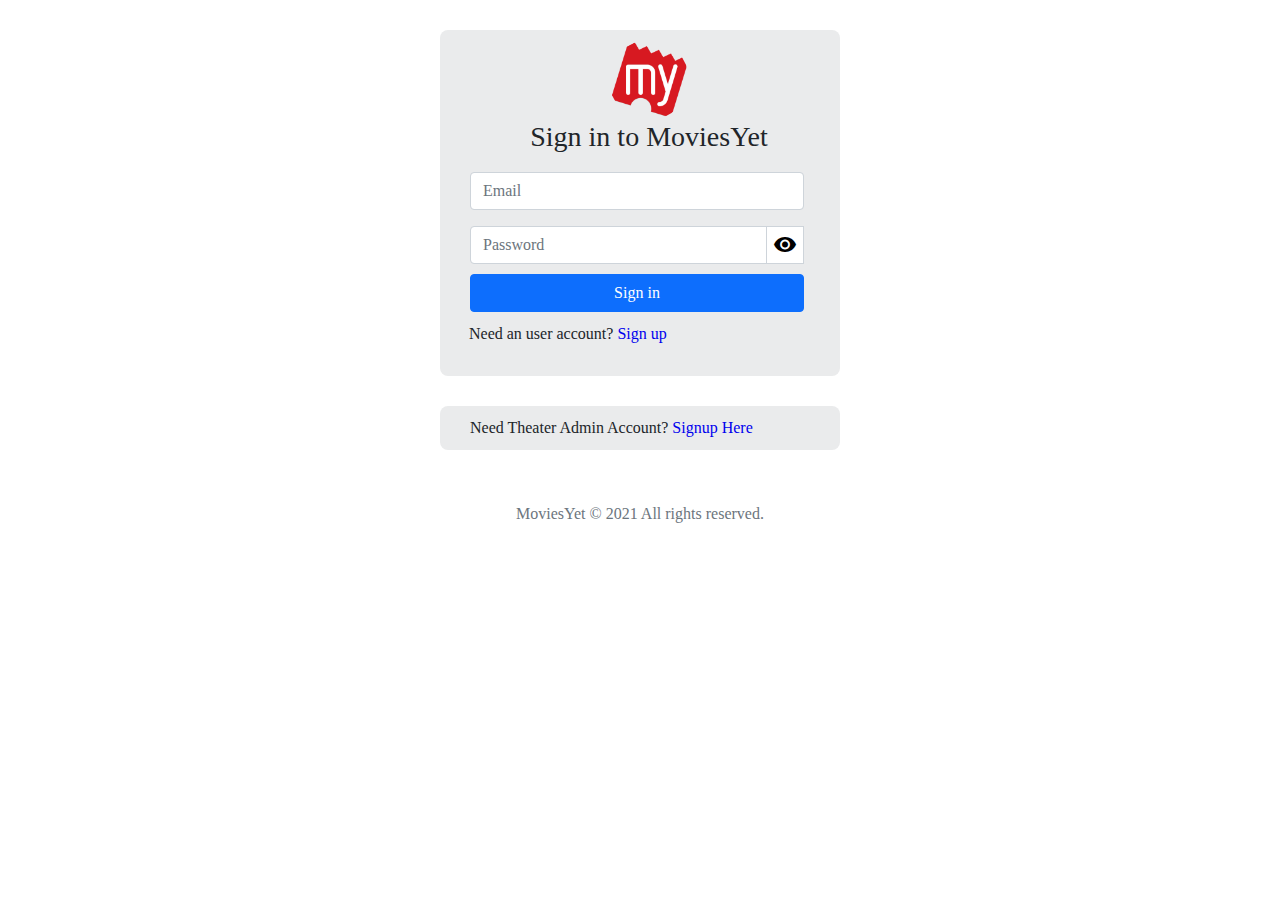
==== login.html @ 78780e5a "updates of signin, signup" ====
<!DOCTYPE html>
<html>

<head>
    <title>Sign In</title>
    <link rel="icon" href="images/favicon.png">
    <link rel="stylesheet" href="bootstrap/bootstrap.css">
    <link rel="stylesheet" href="css/styles.css">
    <link rel="stylesheet" href="css/compact_util.css">
    <script src="https://cdn.jsdelivr.net/npm/bootstrap@5.0.1/dist/js/bootstrap.bundle.min.js"
        integrity="sha384-gtEjrD/SeCtmISkJkNUaaKMoLD0//ElJ19smozuHV6z3Iehds+3Ulb9Bn9Plx0x4"
        crossorigin="anonymous"></script>
    <link href="https://fonts.googleapis.com/icon?family=Material+Icons" rel="stylesheet">
    <link href="css/material-icon-outlined.css" rel="stylesheet">
    <link href="https://fonts.googleapis.com/icon?family=Material+Icons+Round" rel="stylesheet">
    <link href="https://fonts.googleapis.com/icon?family=Material+Icons+Sharp" rel="stylesheet">
    <link href="https://fonts.googleapis.com/icon?family=Material+Icons+Two+Tone" rel="stylesheet">
    <meta charset="utf-8">
    <meta name="theme-color" content="#7952b3">
    <meta name="viewport" content="width=device-width, initial-scale=1">
</head>

<body class="raleway-medium-font">
    <div class="container bg-grey m-w-400 p-t-10 p-b-30 p-l-30 b-r-8 m-t-30">
		<div class="middle">
			<img src="images/favicon.png" class="m-w-80 b-r-100 bg">
			<h3 class="gilmer-font p-b-10">Sign in to MoviesYet</h3>
		</div>
		<div class="row input-group">
			<form>
				<div class="mb-3 ">

					<input type="email" class="form-control" id="exampleInputEmail1" placeholder="Email"
						aria-describedby="emailHelp" required>
				</div>
				<div class="input-group p-b-10">

					<input type="password" id="password" placeholder="Password" class="form-control" id="exampleInputPassword1" required>
					<button type="button" class="material-icons-round green-color" onclick="password_visibility()"
						id="visible_button">visibility</button>

				</div>
				<button type="submit" class="btn btn-primary w-100">Sign in</button>
			</form>
			<div class="p-t-10">Need an user account? <a href="signup.html">Sign up</a></div>
		</div>
	</div>
	<div class="container bg-grey m-w-400 p-t-10 p-b-10 p-l-30 b-r-8 m-t-30">
		<span>Need Theater Admin Account?<a href="theater-admin-signup.html"> Signup Here</a></span>
	</div>
	<footer class="footer">
		<!-- Copyrights -->
		<div class=" py-4 m-t-20">
			<div class="container text-center">
				<p class="text-muted mb-0 py-2"> MoviesYet © 2021 All rights reserved.</p>
			</div>
		</div>
	</footer>
</body>
<script src="js/visible_icon.js"></script>
</html>
---- css/styles.css ----
#main-body{
    background-image: linear-gradient(rgba(0, 0, 11, 0.8),
    rgba(0, 0, 0, 0.9)) , 
    url('../images/background.png');
}
a{
    text-decoration: unset;
}
a:visited{
    color:blue;
}
#page-title{
    -webkit-transition: 0.4s;
    -moz-transition: 0.4s;
    -o-transition: 0.4s;
    transition: 0.4s;
}
#visible_button{
    background-color: white;
    border: 1px solid #ced4da;
}
.b-b{
    border: 3px black;
}
.rsa{
    display: block;
  margin-left: auto;
  margin-right: auto;
}
#headers{
    -webkit-transition: 0.4s;
    -moz-transition: 0.4s;
    -o-transition: 0.4s;
    transition: 0.4s;
}
.middle{
    text-align: center;
}
.carousel-inner {
    box-shadow: 0px 0px 40px -15px red;
}
.dropdown-menu {
    max-height:200px;
    overflow-y: scroll;
    box-sizing: content-box;
    padding-top: 10px;
    -webkit-transition: 0.4s;
    -moz-transition: 0.4s;
    -o-transition: 0.4s;
    transition: 0.4s;
 }
 .dropdown-menu::-webkit-scrollbar {
    width: 10px;
    left:10%;
    position: inherit;
  }
  
  /* Track */
  .dropdown-menu::-webkit-scrollbar-track { 
    box-shadow: inset 0px 0px 5px white;
    transition-duration: 0.4s;
  }
   
  /* Handle */
  .dropdown-menu::-webkit-scrollbar-thumb {
    background: linear-gradient(rgb(36, 233, 36)
    ,rgb(36,82,233));
    
    border-radius: 10px;
  }
  
  /* Handle on hover */
  .dropdown-menu::-webkit-scrollbar-thumb:hover {
    background: linear-gradient(
    rgb(36,82,233),rgb(36, 233, 36));
    
  }
 /*
 Scrollbar hide

 .dropdown-menu::-webkit-scrollbar { width: 0 !important }
 .element { overflow: -moz-scrollbars-none; }
 .element { -ms-overflow-style: none; }
 
 */
.mid{
    margin: auto;
}
.bg-purple{
    background-color: #7952b3;
}
.color-white{
    color: white;
}
.color-yellow{
    color:gold;
}
.color-red{
    color:red;
}
.bg-grey{
    background-color: #eaebec;
}
.color-black{
    color: black;
}
.gilmer-font-bold{
    font-family: var(--bs-font-gilmer);
    font-weight: bold;
}
.card-title{
    font-weight: bold;
}
.valign{
    vertical-align:top;
}
.valign-bottom{
    vertical-align:baseline;
}
.valign2{
    vertical-align:top;
}
.card{
    transition-property: box-shadows;

    -webkit-transition: 0.4s;
    -moz-transition: 0.4s;
    -o-transition: 0.4s;
    transition: 0.4s;
}
.card:hover{
    -webkit-box-shadow: 0 15px 20px -9px white;
       -moz-box-shadow: 0 15px 20px -9px white;
            box-shadow: 0 15px 20px -9px white;
}
.carousel-control-prev-icon{
    
    box-shadow: 0px 0px 10px white;
    border-radius: 50px;

}
.carousel-control-next-icon{
    
    box-shadow: 0px 0px 10px white;
    border-radius: 50px;

}
.shadow-bottom{
    box-shadow: 0px 0px 15px ;
}
@media only screen and (max-width: 600px) {
   .f-s-50{
       font-size: 30px;
   }
   .f-s-25{
       font-size: 25px;
   }
   .f-s-35{
       font-size: 30px;
   }
   .f-s-20{
       font-size: 20px;
   }
}
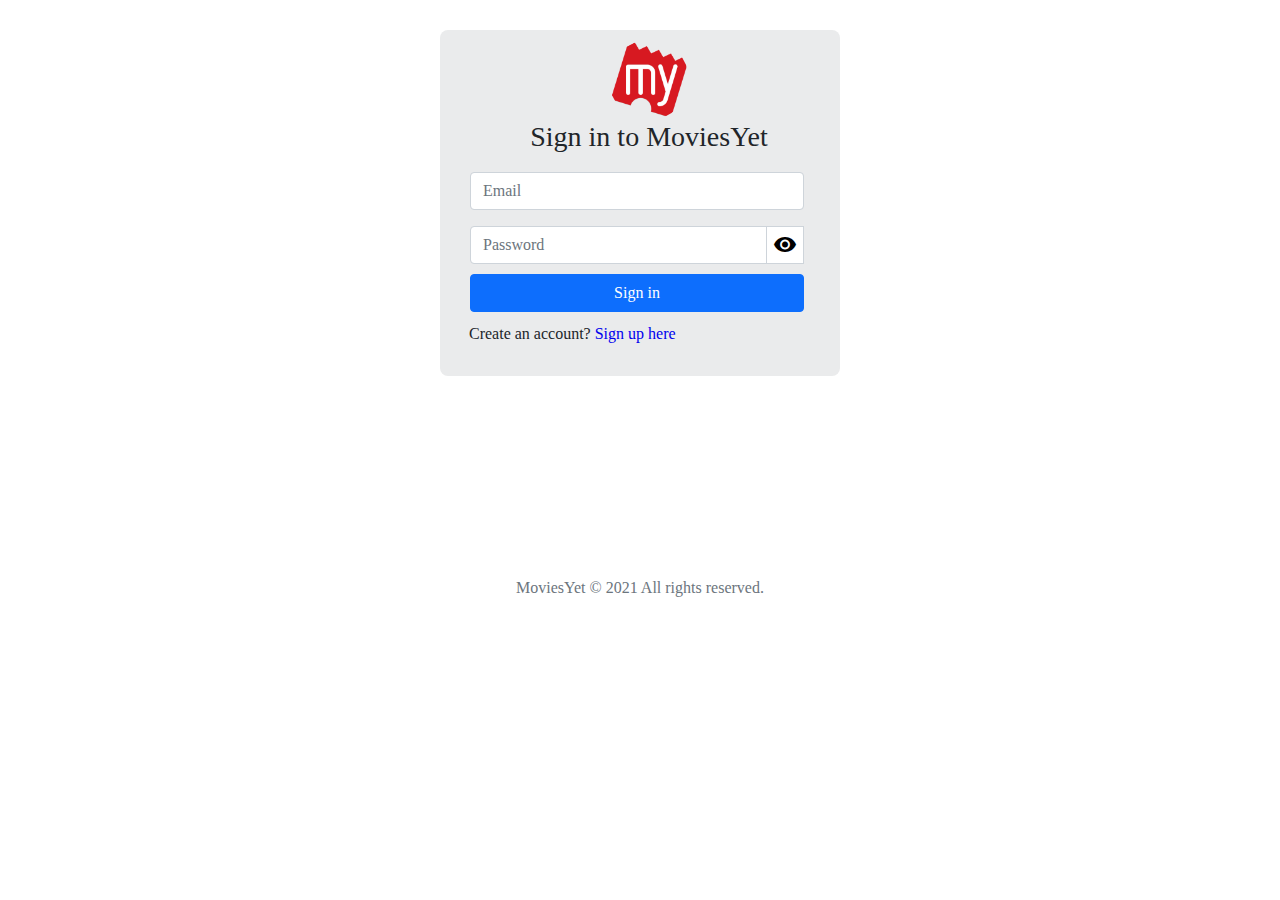
==== commit a3b9d1f1: "" ====
--- a/login.html
+++ b/login.html
@@ -42,20 +42,17 @@
 				</div>
 				<button type="submit" class="btn btn-primary w-100">Sign in</button>
 			</form>
-			<div class="p-t-10">Need an user account? <a href="signup.html">Sign up</a></div>
+			<div class="p-t-10">Create an account? <a href="signup.html">Sign up here</a></div>
 		</div>
 	</div>
-	<div class="container bg-grey m-w-400 p-t-10 p-b-10 p-l-30 b-r-8 m-t-30">
-		<span>Need Theater Admin Account?<a href="theater-admin-signup.html"> Signup Here</a></span>
-	</div>
-	<footer class="footer">
+	
+	<footer class="footer m-t-200" >
 		<!-- Copyrights -->
-		<div class=" py-4 m-t-20">
 			<div class="container text-center">
-				<p class="text-muted mb-0 py-2"> MoviesYet © 2021 All rights reserved.</p>
+				<p class="text-muted"> MoviesYet © 2021 All rights reserved.</p>
 			</div>
-		</div>
 	</footer>
+	
 </body>
 <script src="js/visible_icon.js"></script>
 </html>--- a/css/styles.css
+++ b/css/styles.css
@@ -2,6 +2,7 @@
     background-image: linear-gradient(rgba(0, 0, 11, 0.8),
     rgba(0, 0, 0, 0.9)) , 
     url('../images/background.png');
+    
 }
 a{
     text-decoration: unset;
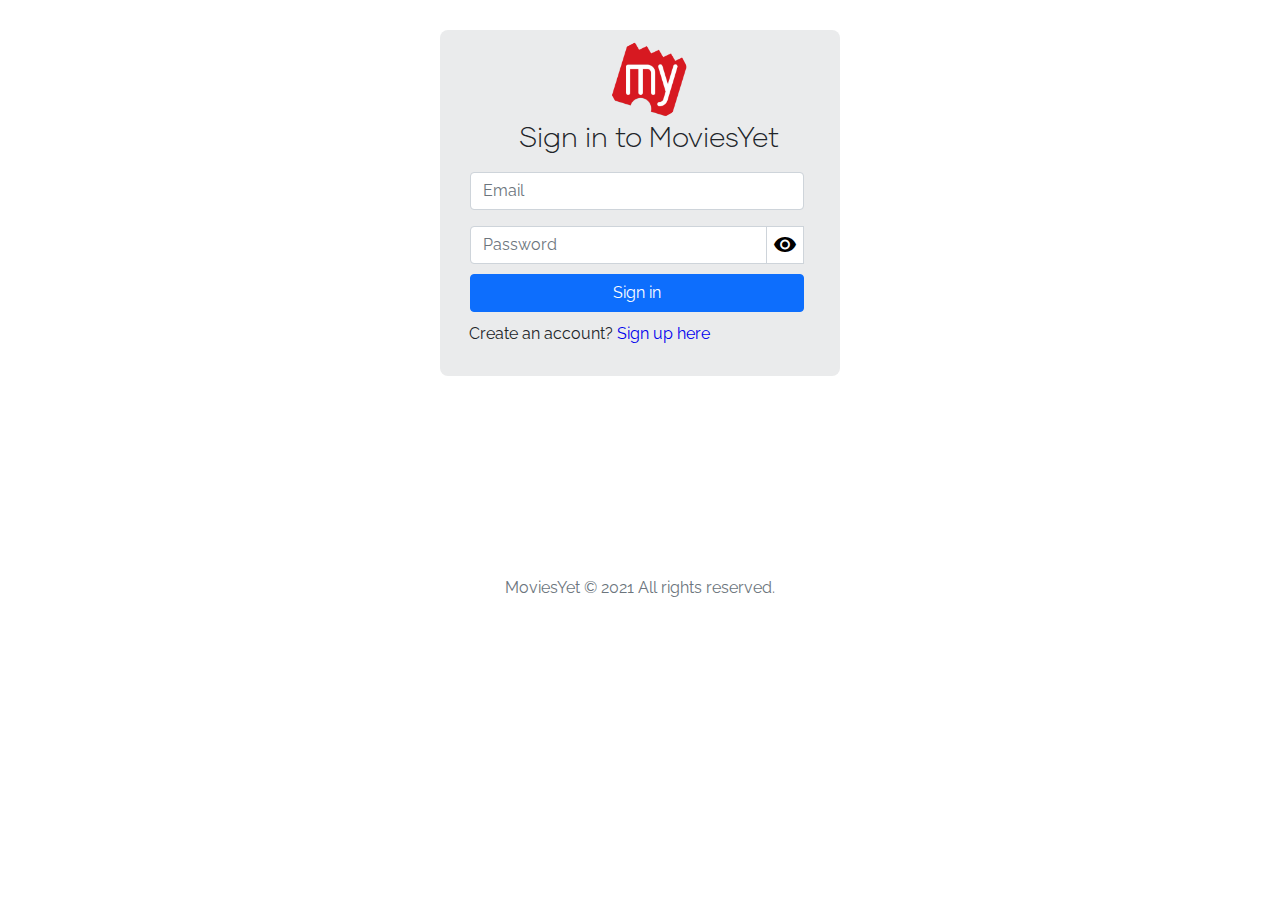
==== commit 6edfd5fc: "initial commit" ====
--- a/login.html
+++ b/login.html
@@ -15,7 +15,7 @@
     <link href="https://fonts.googleapis.com/icon?family=Material+Icons+Round" rel="stylesheet">
     <link href="https://fonts.googleapis.com/icon?family=Material+Icons+Sharp" rel="stylesheet">
     <link href="https://fonts.googleapis.com/icon?family=Material+Icons+Two+Tone" rel="stylesheet">
-    <meta charset="utf-8">
+    <meta charset="utf-8"> 
     <meta name="theme-color" content="#7952b3">
     <meta name="viewport" content="width=device-width, initial-scale=1">
 </head>
--- a/css/styles.css
+++ b/css/styles.css
@@ -4,8 +4,16 @@
     url('../images/background.png');
     
 }
+.footer{
+
+    width: 100%;
+}
 a{
     text-decoration: unset;
+}
+.flex-div{
+    align-items: center;
+  display: flex;
 }
 a:visited{
     color:blue;
@@ -61,7 +69,10 @@
     box-shadow: inset 0px 0px 5px white;
     transition-duration: 0.4s;
   }
-   
+.blur{
+    backdrop-filter: blur(px);
+}
+
   /* Handle */
   .dropdown-menu::-webkit-scrollbar-thumb {
     background: linear-gradient(rgb(36, 233, 36)
@@ -84,11 +95,33 @@
  .element { -ms-overflow-style: none; }
  
  */
+ .card-hov{
+    transition-property: transform;
+    
+    -webkit-transition: 0.4s;
+    -moz-transition: 0.4s;
+    -o-transition: 0.4s;
+    transition: 0.4s;
+ }
+.card-img-top{
+    transition-property: transform;
+    
+    -webkit-transition: 0.4s;
+    -moz-transition: 0.4s;
+    -o-transition: 0.4s;
+    transition: 0.4s;
+}
+.card-hov:hover{
+    transition-delay: 0.15s;
+    transform: scale(1.12);
+    cursor: pointer;
+}
+
 .mid{
     margin: auto;
 }
 .bg-purple{
-    background-color: #7952b3;
+    background-color: #1a237e;
 }
 .color-white{
     color: white;
@@ -129,11 +162,7 @@
     -o-transition: 0.4s;
     transition: 0.4s;
 }
-.card:hover{
-    -webkit-box-shadow: 0 15px 20px -9px white;
-       -moz-box-shadow: 0 15px 20px -9px white;
-            box-shadow: 0 15px 20px -9px white;
-}
+
 .carousel-control-prev-icon{
     
     box-shadow: 0px 0px 10px white;
--- a/css/compact_util.css
+++ b/css/compact_util.css
@@ -596,6 +596,9 @@
 .m-t-a{margin-top: auto;}
 .m-b-a{margin-bottom: auto;}
 
+.m-a{
+    margin: auto;
+}
 /* Margin Left */
 .m-l-0 {margin-left: 0px;}
 .m-l-1 {margin-left: 1px;} .m-l-2 {margin-left: 2px;} .m-l-3 {margin-left: 3px;} .m-l-4 {margin-left: 4px;} .m-l-5 {margin-left: 5px;} .m-l-6 {margin-left: 6px;} .m-l-7 {margin-left: 7px;} .m-l-8 {margin-left: 8px;} .m-l-9 {margin-left: 9px;} .m-l-10 {margin-left: 10px;} .m-l-11 {margin-left: 11px;} .m-l-12 {margin-left: 12px;} .m-l-13 {margin-left: 13px;} .m-l-14 {margin-left: 14px;} .m-l-15 {margin-left: 15px;} .m-l-16 {margin-left: 16px;} .m-l-17 {margin-left: 17px;} .m-l-18 {margin-left: 18px;} .m-l-19 {margin-left: 19px;} .m-l-20 {margin-left: 20px;}
